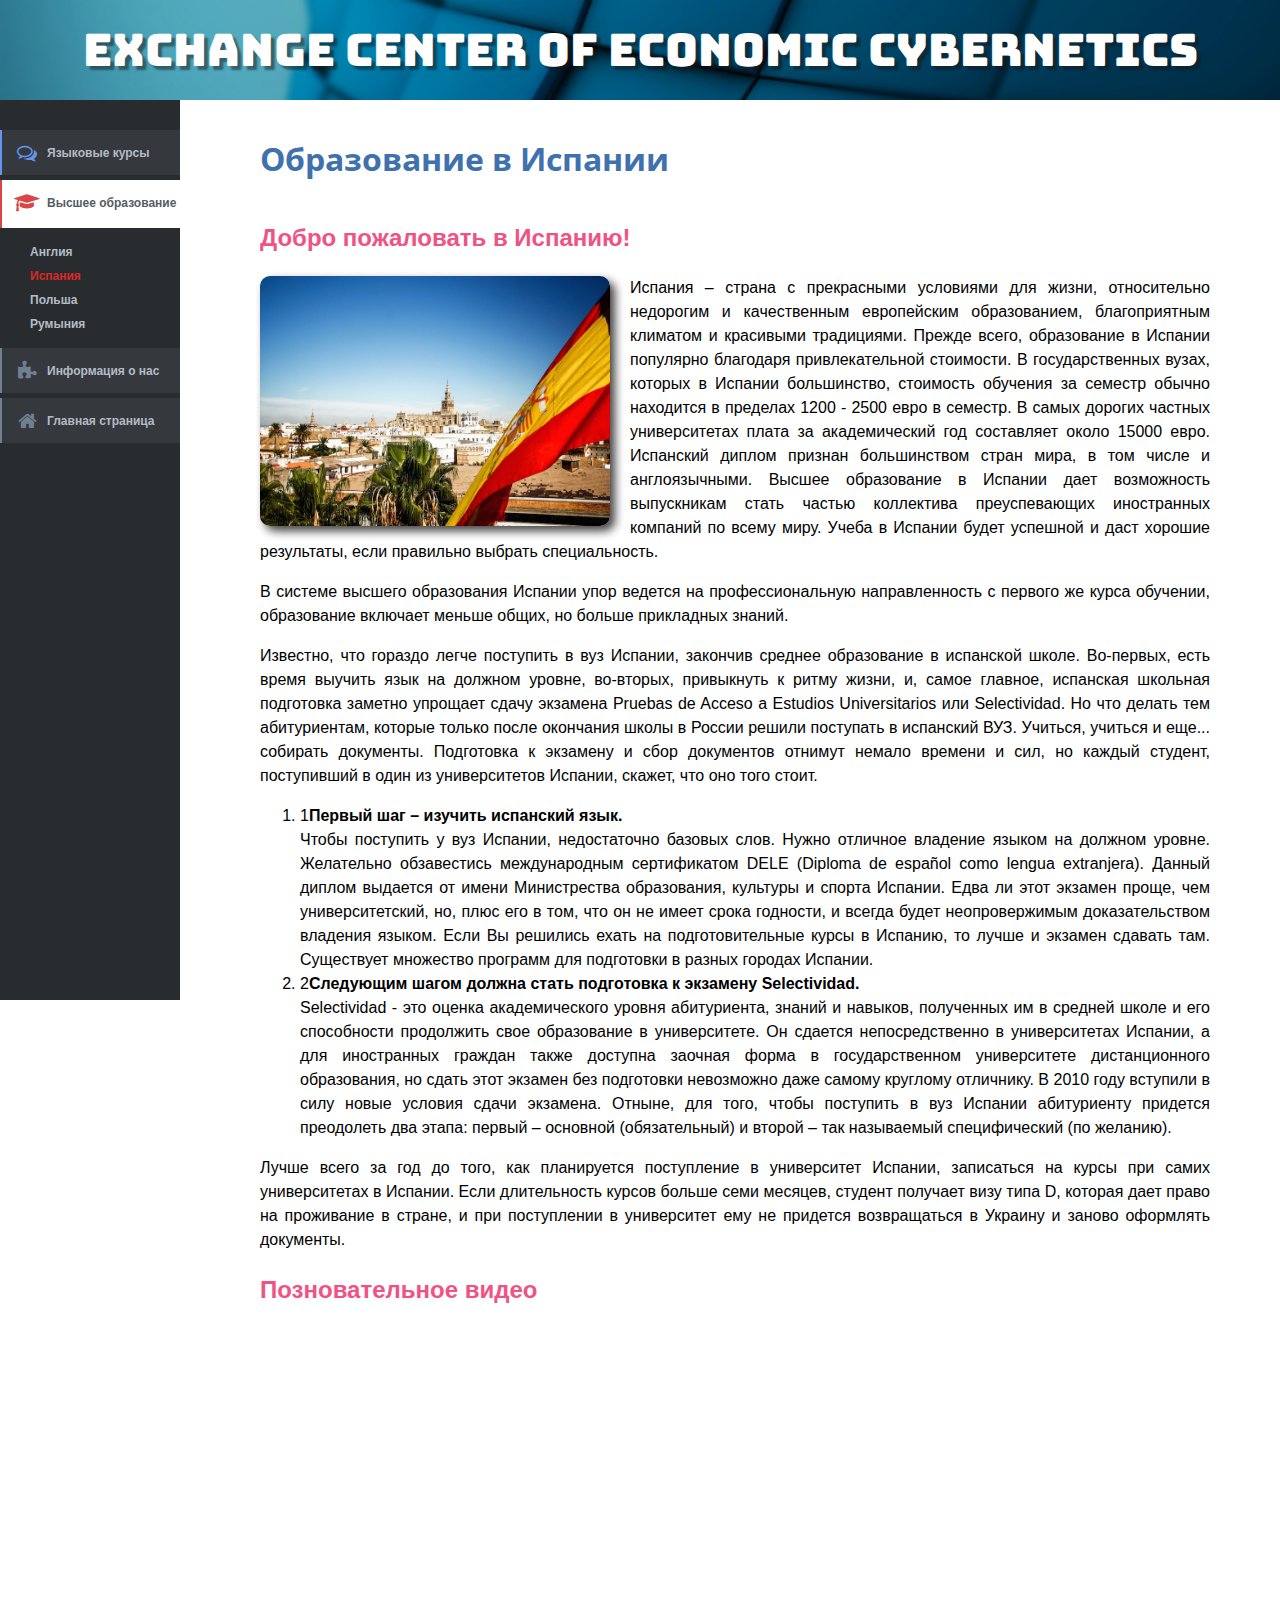
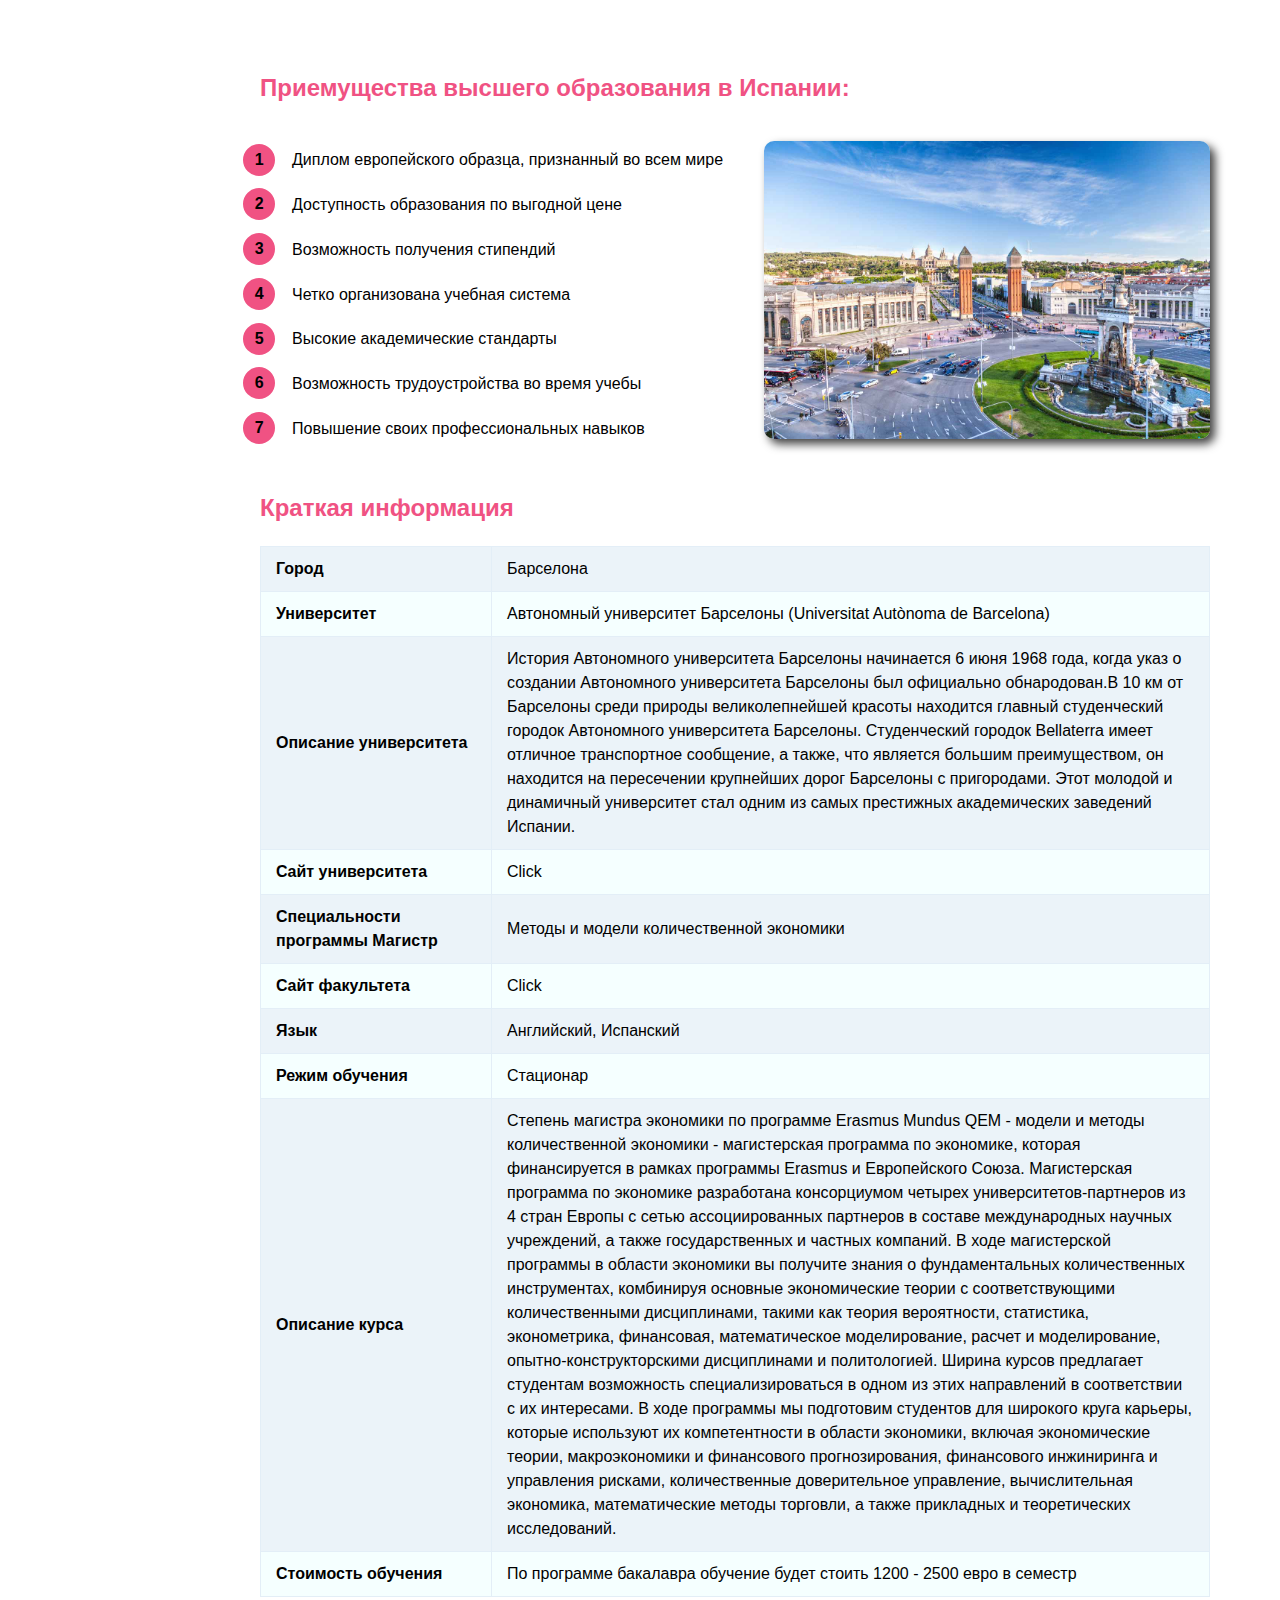
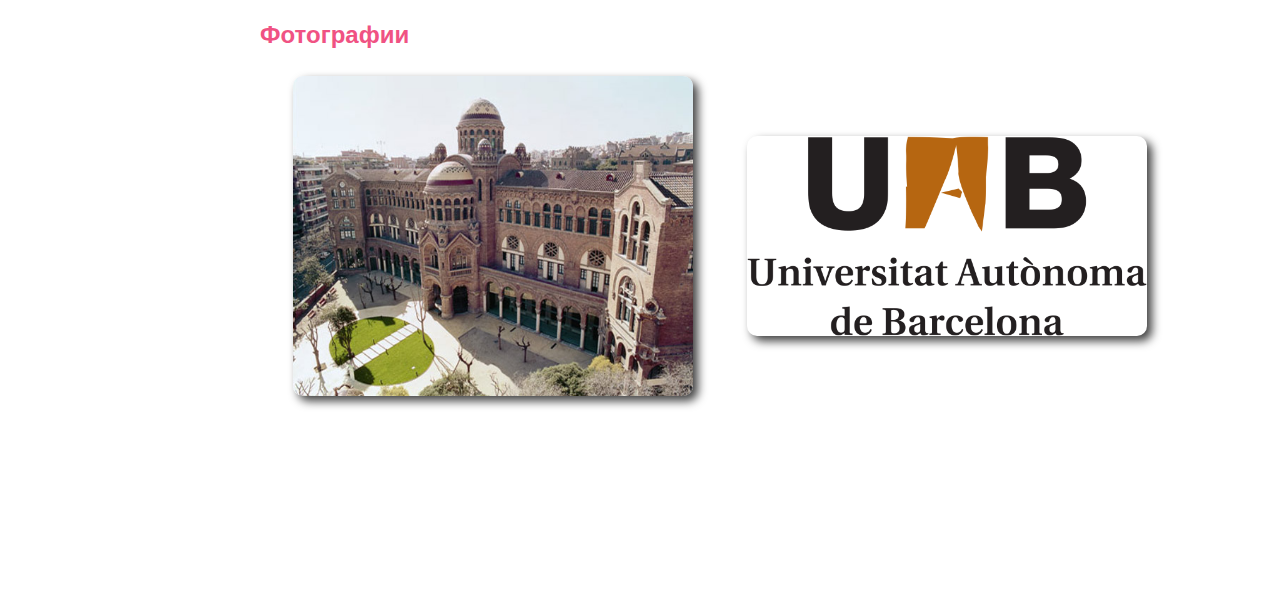
==== spain.html @ bdb24c2c "Файлы сайта" ====
<!DOCTYPE html>
<html>

<head>
    <meta charset="utf-8">
    <meta http-equiv="X-UA-Compatible" content="IE=edge">
    <meta name="viewport" content="width=device-width, initial-scale=1">
    <title>Образование за границей для студентов-кибернетиков</title>
    <meta name="keywords" content="образование, экономическая кибернетика, студент, Европа, quantative methods of economics, языковые курсы, изучение языка">
    <meta name="description" content="Студенты специальности 'Экономическая кибернетика' могут выбрать университет для обужения в ведущих университетах Европы.">
    <link rel="stylesheet" href="assets/main.css">
    <link rel="stylesheet" href="//maxcdn.bootstrapcdn.com/font-awesome/4.7.0/css/font-awesome.min.css">
    <link href="//fonts.googleapis.com/css?family=Bungee|Cookie" rel="stylesheet">
    <link rel="icon" type="image/png" href="http://i.imgur.com/xoQFJlc.png" />
    <script src="//ajax.googleapis.com/ajax/libs/jquery/2.1.1/jquery.min.js"></script>
</head>

<body>
    <header>Exchange center of economic cybernetics</header>
    <aside class="sidebar-left-collapse">
        <div class="sidebar-links">
            <div class="link-blue">
                <a href="#"> <i class="fa fa-comments-o"></i>Языковые курсы </a>
                <ul class="sub-links">
                    <li class="color"><a href="eng.html">Англия</a></li>
                    <li class="color"><a href="spa.html">Испания</a></li>
                    <li class="color"><a href="pol.html">Польша</a></li>
                </ul>
            </div>
            <div class="link-red selected">
                <a href="#"> <i class="fa fa-graduation-cap"></i>Высшее образование </a>
                <ul class="sub-links">
                    <li class="color2"><a href="england.html">Англия</a></li>
                    <li class="selected2"><a href="spain.html">Испания</a></li>
                    <li class="color2"><a href="poland.html">Польша</a></li>
                    <li class="color2"><a href="romania.html">Румыния</a></li>
                </ul>
            </div>
            <div class="link-gray">
                <a href="#"> <i class="fa fa-puzzle-piece"></i>Информация о нас</a>
                <ul class="sub-links">
                    <li class="color3"><a href="company.html">О компании</a></li>
                    <li class="color3"><a href="contacts.html">Наши контакты</a></li>
                    <li class="color3"><a href="daria.html">Об авторе сайта</a></li>
                </ul>
            </div>
            <div class="link-gray">
                <a href="index.html"> <i class="fa fa-home"></i>Главная страница</a>
            </div>
        </div>
    </aside>
    <div class="main-content">
        <div class="menu">
            <h1><b>Образование в Испании</b></h1>
            <h2 align=left>Добро пожаловать в Испанию!</h2><img src="img/IMG115.jpg" title="Приветствуем в Испании!" alt="Тематический пейзаж Испании" width="350" height="250" class="leftimg">
            <p>Испания – страна с прекрасными условиями для жизни, относительно недорогим и качественным европейским образованием, благоприятным климатом и красивыми традициями. Прежде всего, образование в Испании популярно благодаря привлекательной стоимости. В государственных вузах, которых в Испании большинство, стоимость обучения за семестр обычно находится в пределах 1200 - 2500 евро в семестр. В самых дорогих частных университетах плата за академический год составляет около 15000 евро. Испанский диплом признан большинством стран мира, в том числе и англоязычными. Высшее образование в Испании дает возможность выпускникам стать частью коллектива преуспевающих иностранных компаний по всему миру. Учеба в Испании будет успешной и даст хорошие результаты, если правильно выбрать специальность.</p>
            <p>В системе высшего образования Испании упор ведется на профессиональную направленность с первого же курса обучении, образование включает меньше общих, но больше прикладных знаний.</p>
            <p>Известно, что гораздо легче поступить в вуз Испании, закончив среднее образование в испанской школе. Во-первых, есть время выучить язык на должном уровне, во-вторых, привыкнуть к ритму жизни, и, самое главное, испанская школьная подготовка заметно упрощает сдачу экзамена Pruebas de Acceso a Estudios Universitarios или Selectividad. Но что делать тем абитуриентам, которые только после окончания школы в России решили поступать в испанский ВУЗ. Учиться, учиться и еще... собирать документы. Подготовка к экзамену и сбор документов отнимут немало времени и сил, но каждый студент, поступивший в один из университетов Испании, скажет, что оно того стоит.</p>
            <ol>
                <li><span class="num">1</span><b>Первый шаг – изучить испанский язык.</b></li> Чтобы поступить у вуз Испании, недостаточно базовых слов. Нужно отличное владение языком на должном уровне. Желательно обзавестись международным сертификатом DELE (Diploma de español como lengua extranjera). Данный диплом выдается от имени Министрества образования, культуры и спорта Испании. Едва ли этот экзамен проще, чем университетский, но, плюс его в том, что он не имеет срока годности, и всегда будет неопровержимым доказательством владения языком. Если Вы решились ехать на подготовительные курсы в Испанию, то лучше и экзамен сдавать там. Существует множество программ для подготовки в разных городах Испании.
                <li><span class="num">2</span><b>Следующим шагом должна стать подготовка к экзамену Selectividad.</b></li> Selectividad - это оценка академического уровня абитуриента, знаний и навыков, полученных им в средней школе и его способности продолжить свое образование в университете. Он сдается непосредственно в университетах Испании, а для иностранных граждан также доступна заочная форма в государственном университете дистанционного образования, но сдать этот экзамен без подготовки невозможно даже самому круглому отличнику. В 2010 году вступили в силу новые условия сдачи экзамена. Отныне, для того, чтобы поступить в вуз Испании абитуриенту придется преодолеть два этапа: первый – основной (обязательный) и второй – так называемый специфический (по желанию). </ol>
            <p>Лучше всего за год до того, как планируется поступление в университет Испании, записаться на курсы при самих университетах в Испании. Если длительность курсов больше семи месяцев, студент получает визу типа D, которая дает право на проживание в стране, и при поступлении в университет ему не придется возвращаться в Украину и заново оформлять документы.</p>
            <h2 align=left>Позновательное видео</h2>
            <div align=center>
                <iframe width="560" height="315" src="https://www.youtube.com/embed/KXKf7CCfs3c" frameborder="0" allowfullscreen></iframe>
            </div>
            <h2 align=left>Приемущества высшего образования в Испании:</h2>
            <div style="display:inline-block; width:100%;">
                <div class="leftlist1">
                    <ol class="rounded">
                        <li><a href="#">Диплом европейского образца, признанный во всем мире</a></li>
                        <li><a href="#">Доступность образования по выгодной цене</a></li>
                        <li><a href="#">Возможность получения стипендий</a></li>
                        <li><a href="#">Четко организована учебная система</a></li>
                        <li><a href="#">Высокие академические стандарты</a></li>
                        <li><a href="#">Возможность трудоустройства во время учебы</a></li>
                        <li><a href="#">Повышение своих профессиональных навыков</a></li>
                    </ol>
                </div>
                <div> <img src="img/IMG12.jpg" alt="Барселона" title="Барселона" class="rightimg1"></div>
            </div>
            <h2 align=left>Краткая информация</h2>
            <table align="center" class="table_blur">
                <tr>
                    <td style="width:200px;"><b>Город</b></td>
                    <td>Барселона</td>
                </tr>
                <tr>
                    <td><b>Университет</b></td>
                    <td>Автономный университет Барселоны (Universitat Autònoma de Barcelona)</td>
                </tr>
                <tr>
                    <td><b>Описание университета</b></td>
                    <td>История Автономного университета Барселоны начинается 6 июня 1968 года, когда указ о создании Автономного университета Барселоны был официально обнародован.В 10 км от Барселоны среди природы великолепнейшей красоты находится главный студенческий городок Автономного университета Барселоны. Студенческий городок Bellaterra имеет отличное транспортное сообщение, а также, что является большим преимуществом, он находится на пересечении крупнейших дорог Барселоны с пригородами. Этот молодой и динамичный университет стал одним из самых престижных академических заведений Испании.</td>
                </tr>
                <tr>
                    <td><b>Cайт университета</b></td>
                    <td> <a href="http://www.uab.cat/web/universitat-autonoma-de-barcelona-1345467954774.html" target="_blank">Click</a></td>
                </tr>
                <tr>
                    <td><b>Специальности программы Магистр</b></td>
                    <td>Методы и модели количественной экономики</td>
                </tr>
                <tr>
                    <td><b>Cайт факультета</b></td>
                    <td> <a href="http://www.uab.cat/web/our-studies-1345669886950.html" target="_blank">Click</a></td>
                </tr>
                <tr>
                    <td><b>Язык</b></td>
                    <td>Английский, Испанский</td>
                </tr>
                <tr>
                    <td><b>Режим обучения</b></td>
                    <td>Стационар</td>
                </tr>
                <tr>
                    <td><b>Описание курса</b></td>
                    <td>Степень магистра экономики по программе Erasmus Mundus QEM - модели и методы количественной экономики - магистерская программа по экономике, которая финансируется в рамках программы Erasmus и Европейского Союза. Магистерская программа по экономике разработана консорциумом четырех университетов-партнеров из 4 стран Европы с сетью ассоциированных партнеров в составе международных научных учреждений, а также государственных и частных компаний. В ходе магистерской программы в области экономики вы получите знания о фундаментальных количественных инструментах, комбинируя основные экономические теории с соответствующими количественными дисциплинами, такими как теория вероятности, статистика, эконометрика, финансовая, математическое моделирование, расчет и моделирование, опытно-конструкторскими дисциплинами и политологией. Ширина курсов предлагает студентам возможность специализироваться в одном из этих направлений в соответствии с их интересами. В ходе программы мы подготовим студентов для широкого круга карьеры, которые используют их компетентности в области экономики, включая экономические теории, макроэкономики и финансового прогнозирования, финансового инжиниринга и управления рисками, количественные доверительное управление, вычислительная экономика, математические методы торговли, а также прикладных и теоретических исследований.</td>
                </tr>
                <tr>
                    <td><b>Стоимость обучения</b></td>
                    <td>По программе бакалавра обучение будет стоить 1200 - 2500 евро в семестр</td>
                </tr>
            </table>
            <h2 align=left>Фотографии</h2>
            <table border=0 align=center>
                <tr>
                    <td><img src="img/IMG11.jpg" width="400" height="320" class="rightimg"></td>
                    <td align=center width="500"><img src="img/IMG10.png" width="400" height="200"></td>
                </tr>
            </table>
        </div>
        <script src="up/js/easing.js" type="text/javascript"></script>
        <script src="up/js/jquery.ui.totop.js" type="text/javascript"></script>
        <script type="text/javascript">
            $(document).ready(function () {
                /* Javasсript uptotop*/
                $().UItoTop({
                    easingType: 'easeOutQuart'
                });
            });
        </script>
        <script>
            $(function () {
                /* Javasсript перелистывание меню*/
                var links = $('.sidebar-links > div');
                links.on('click', function () {
                    links.removeClass('selected');
                    $(this).addClass('selected');
                });
            });
        </script>
    </div>
</body>

</html>
---- assets/main.css ----
@import url('http://fonts.googleapis.com/css?family=Open+Sans:400,700');
html {
    background-color: #fff;
}

body {
    font: 14px/1.5 Arial, Helvetica, sans-serif;
    padding: 0;
    margin: 0;
}

.menu {
    text-align: justify;
    padding-top: 25px;
    margin-bottom: 200px;
}

.menu .arrow {
    opacity: 0.4;
}

.arrow.up,
.arrow.down {
    display: none;
    margin: 20px 0;
}

.menu h1 {
    margin-top: 0;
    font: normal 32px/1.5 'Open Sans', sans-serif;
    color: #3F71AE;
    padding-bottom: 16px;
}

.menu h2 {
    color: #F05283;
}

.menu h2 a {
    color: inherit;
    text-decoration: none;
    display: inline-block;
    border: 1px solid #F05283;
    padding: 10px 15px;
    border-radius: 3px;
    font: bold 14px/1 'Open Sans', sans-serif;
    text-transform: uppercase;
}

.menu h2 a:hover {
    background-color: #F05283;
    transition: 0.2s;
    color: #fff;
}

.menu ul {
    max-width: 600px;
    margin: 60px auto 0;
}

.menu ul a {
    text-decoration: none;
    color: #FFF;
    text-align: left;
    background-color: #B9C1CA;
    padding: 10px 16px;
    border-radius: 2px;
    opacity: 0.8;
    font-size: 16px;
    display: inline-block;
    margin: 4px;
    line-height: 1;
    outline: none;
    transition: 0.2s ease;
}

.menu ul li a.active {
    background-color: #66B650;
    pointer-events: none;
}

.menu ul li a:hover {
    opacity: 1;
}

.menu ul {
    list-style: none;
    padding: 0;
}

.menu ul li {
    display: inline-block;
}

@media (max-height:800px) {}

@media (max-width: 900px) {
    .menu {
        padding-top: 40px;
        margin-bottom: 80px;
    }
    .arrow.left,
    .arrow.right {
        display: none;
    }
    .arrow.up,
    .arrow.down {
        display: inline-block;
    }
}


/* -- Demo ads -- */

@media (max-width: 1200px) {
    #bsaHolder {
        display: none;
    }
}


/* -- Link to Tutorialzine -- */

.tz-link {
    text-decoration: none;
    color: #fff !important;
    font: bold 36px Arial, Helvetica, sans-serif !important;
}

.tz-link span {
    color: #da431c;
}


/* The main content */

.main-content {
    font-family: Arial, Helvetica, sans-serif;
    padding-top: 40px;
    font-size: medium;
    margin: 70px 70px 40px 260px;
}


/* Header */

header {
    height: 100px;
    background: url(images/IMG3.jpg) center top;
    background-repeat: no-repeat;
    background-size: cover;
    position: fixed;
    font-family: 'Bungee', cursive;
    font-size: 3.5vw;
    text-shadow: 4px 4px 2px rgba(23, 23, 23, 0.49);
    text-align: center;
    color: #fff;
    top: 0;
    width: 100%;
    line-height: 100px;
    z-index: 9999;
}


/* The left-collapsing sidebar */

.sidebar-left-collapse {
    font-family: Arial, Helvetica, sans-serif;
    position: fixed;
    top: 100px;
    left: 0;
    background-color: #292c2f;
    width: 180px;
    height: 100%;
}

.sidebar-left-collapse > a {
    display: block;
    text-decoration: none;
    font-family: Cookie, cursive;
    width: 122px;
    height: 122px;
    margin: 0 auto;
    text-align: center;
    color: #ffffff;
    font-size: 44px;
    font-weight: normal;
    line-height: 2.6;
    border-radius: 50%;
    background-color: #181a1b;
}

.sidebar-left-collapse .sidebar-links {
    margin: 30px auto;
}

.sidebar-links div > a {
    display: block;
    text-decoration: none;
    margin: 0 auto 5px auto;
    padding: 10px 0 10px 5px;
    background-color: #35393e;
    text-align: left;
    color: #b3bcc5;
    font-size: 12px;
    font-weight: bold;
    line-height: 2;
    border-left-width: 2px;
    border-left-style: solid;
}

.sidebar-links div.selected > a {
    background-color: #ffffff;
    color: #565d63;
    line-height: 2.3;
    margin: 0;
}

.sidebar-links div > a i.fa {
    position: relative;
    font-size: 20px;
    top: 3px;
    width: 40px;
    text-align: center;
}

.sidebar-links div ul.sub-links {
    max-height: 0;
    overflow: hidden;
    list-style: none;
    padding: 0 0 0 30px;
    color: #b3bcc5;
    font-size: 12px;
    font-weight: bold;
    line-height: 24px;
    margin: 0;
    transition: 0.4s;
}

.sidebar-links div.selected ul.sub-links {
    max-height: 150px;
    padding: 12px 0 12px 30px;
}

.sidebar-links div .sub-links a {
    text-decoration: none;
    color: #b3bcc5;
    display: block;
    text-align: left;
}


/* Link Colors */


/* Blue Заголовок */

.sidebar-links div.link-blue > a {
    border-color: #6495ED;
}


/* Blue Палочка */

.sidebar-links div.link-blue > a i.fa {
    color: #6495ED;
}


/* Blue Подзаголовок */

.sidebar-links div .sub-links .color:hover a {
    color: #6495ED;
}

.sidebar-links div .sub-links .selected a {
    color: #3a78e8;
}


/* Red Заголовок */

.sidebar-links div.link-red > a {
    border-color: #da4545;
}


/* Red Палочка */

.sidebar-links div.link-red > a i.fa {
    color: #da4545;
}


/* Red Подзаголовок */

.sidebar-links div .sub-links .color2:hover a {
    color: #da4545;
}

.sidebar-links div .sub-links .selected2 a {
    color: #db2929;
}


/* Gray Заголовок */

.sidebar-links div.link-gray> a {
    border-color: #708090;
}


/* Gray Палочка */

.sidebar-links div.link-gray> a i.fa {
    color: #708090;
}


/* Gray Подзаголовок */

.sidebar-links div .sub-links .color3:hover a {
    color: #708090;
}

.sidebar-links div .sub-links .selected3 a {
    color: #444d56;
}


/* Making the sidebar responsive */

@media (max-width: 800px) {
    .main-content {
        max-width: none;
        padding: 70px 20px;
        margin: 40px 0 40px;
    }
    .menu h1 {
        text-align: center;
    }
    .sidebar-left-collapse {
        width: auto;
        height: auto;
        position: relative;
        padding: 20px 0 0;
    }
    .sidebar-left-collapse .sidebar-links {
        text-align: center;
        margin: 0px auto 0;
    }
    .sidebar-links div {
        display: inline-block;
        width: 100px;
    }
    .sidebar-links div > a {
        text-align: center;
        margin: 0;
        padding: 10px 0;
        border-left: none;
        border-top-width: 2px;
        border-top-style: solid;
    }
    .sidebar-links div > a,
    .sidebar-links div.selected > a {
        line-height: 10px;
    }
    .sidebar-links div > a i.fa {
        display: block;
        margin: 0 auto 5px;
    }
    .sidebar-links div ul.sub-links {
        display: none;
    }
    .sidebar-links div.selected .sub-links {
        display: block;
        position: absolute;
        text-align: center;
        width: auto;
        left: 0;
        right: 0;
    }
    .sidebar-links div.selected .sub-links li {
        display: inline-block;
    }
    .sidebar-links div.selected .sub-links a {
        display: inline-block;
        margin-right: 20px;
        font-size: 13px;
        color: #748290;
    }
    .rightimg1 {
        float: right;
        margin: 30px 0px 0px 0px;
        width: 47%
    }
    .leftlist1 {
        float: left;
        margin: 0px 0px 0px 0px;
        width: 50%
    }
}


/* Smartphone version */

@media (max-width: 450px) {
    .main-content {
        padding: 90px 20px;
    }
    .sidebar-left-collapse {
        padding: 20px 0;
    }
    .sidebar-left-collapse .sidebar-links {
        text-align: center;
        margin: 20px auto 0;
        position: relative;
    }
    .sidebar-links div {
        display: block;
        width: 240px;
        margin: 0 auto 5px;
    }
    .sidebar-links div > a {
        text-align: left;
        padding: 10px 25px;
        vertical-align: middle;
        border-top: none;
        border-left-width: 2px;
        border-left-style: solid;
    }
    .sidebar-links div > a i.fa {
        display: inline-block;
        font-size: 20px;
        width: 20px;
        margin: 0 20px 0 0;
    }
    .sidebar-links div.selected .sub-links {
        bottom: -90px;
    }
    .rightimg1 {
        float: right;
        margin: 0px 0px 0px 0px;
        width: 100%
    }
    .leftlist1 {
        float: left;
        margin: 0px 0px 0px 0px;
        width: 100%
    }
}


/*	Removing margins and paddings from the body, so that
    the sidebar takes the full height of the page */

body {
    margin: 0;
    padding: 0;
}

.element-h1 {
    text-shadow: 0px 2px 7px rgba(0, 0, 0, 0.81);
    color: #14A0F7;
    font-size: 60px;
}


/*
|--------------------------------------------------------------------------
| UItoTop jQuery Plugin 
|--------------------------------------------------------------------------
*/

#toTop {
    display: none;
    text-decoration: none;
    position: fixed;
    bottom: 10px;
    right: 10px;
    overflow: hidden;
    width: 51px;
    height: 51px;
    border: none;
    text-indent: 100%;
    background: url(images/icon_top.png) no-repeat right top;
}

#toTopHover {
    background: url(images/icon_top.png) no-repeat right -51px;
    width: 51px;
    height: 51px;
    display: block;
    overflow: hidden;
    float: right;
    opacity: 0;
    -moz-opacity: 0;
    filter: alpha(opacity=0);
}

#toTop:active,
#toTop:focus {
    outline: none;
}


/* Оформление таблиц */

.table_blur {
    background: #f5ffff;
    border-collapse: collapse;
    text-align: left;
}

.table_blur th {
    border-top: 1px solid #777777;
    border-bottom: 1px solid #777777;
    box-shadow: inset 0 1px 0 #999999, inset 0 -1px 0 #999999;
    background: linear-gradient(#9595b6, #5a567f);
    color: white;
    padding: 10px 15px;
    position: relative;
}

.table_blur th:after {
    content: "";
    display: block;
    position: absolute;
    left: 0;
    top: 25%;
    height: 25%;
    width: 100%;
    background: linear-gradient(rgba(255, 255, 255, 0), rgba(255, 255, 255, .08));
}

.table_blur tr:nth-child(odd) {
    background: #ebf3f9;
}

.table_blur th:first-child {
    border-left: 1px solid #777777;
    border-bottom: 1px solid #777777;
    box-shadow: inset 1px 1px 0 #999999, inset 0 -1px 0 #999999;
}

.table_blur th:last-child {
    border-right: 1px solid #777777;
    border-bottom: 1px solid #777777;
    box-shadow: inset -1px 1px 0 #999999, inset 0 -1px 0 #999999;
}

.table_blur td {
    border: 1px solid #e3eef7;
    padding: 10px 15px;
    position: relative;
    transition: all 0.5s ease;
}

.table_blur tbody:hover td {
    color: transparent;
    text-shadow: 0 0 3px #a09f9d;
}

.table_blur tbody:hover tr:hover td {
    color: #444444;
    text-shadow: none;
}


/* Оформление списков */

.leftlist1 {
    float: left;
    margin: 0px 0px 0px 0px;
    width: 50%
}

.rounded {
    counter-reset: li;
    list-style: none;
    padding: 0;
}

.rounded a {
    position: relative;
    display: block;
    padding: .4em .4em .4em 2em;
    margin: .5em 0;
    background: #fff;
    color: #111;
    text-decoration: none;
    border-radius: .3em;
    transition: .3s ease-out;
}

.rounded a:hover {
    background: #E9E4E0;
}

.rounded a:hover:before {
    transform: rotate(360deg);
}

.rounded a:before {
    content: counter(li);
    counter-increment: li;
    position: absolute;
    left: -1.3em;
    top: 50%;
    margin-top: -1.3em;
    background: #F05283;
    height: 2em;
    width: 2em;
    line-height: 2em;
    border: .3em solid white;
    text-align: center;
    font-weight: bold;
    border-radius: 2em;
    transition: all .3s ease-out;
}


/* Оформление ссылок */

a:link,
a:visited {
    color: black;
    text-decoration: none;
}

a:hover {
    color: midnightblue;
    text-decoration: none;
}


/* Подпись к изображению */

.flexslider .slides p {
    display: block;
    position: absolute;
    left: 0;
    bottom: 0;
    padding: 0 5px;
    margin: 0;
    font-family: Helvetica, Arial, sans-serif;
    font-size: 12px;
    font-weight: bold;
    text-transform: uppercase;
    line-height: 20px;
    color: white;
    background-color: #222222;
    background: rgba(0, 0, 0, .9);
    -webkit-border-radius: 2px;
    -moz-border-radius: 2px;
    border-radius: 2px;
}

/* Оформление картинок */

img {
    -webkit-box-shadow: 5px 5px 10px 0px rgba(0, 0, 0, 0.75);
    -moz-box-shadow: 5px 5px 10px 0px rgba(0, 0, 0, 0.75);
    box-shadow: 5px 5px 10px 0px rgba(0, 0, 0, 0.75);
    border-radius: 10px 10px 10px 10px;
    -moz-border-radius: 10px 10px 10px 10px;
    -webkit-border-radius: 10px 10px 10px 10px;
    border: 0px solid #000000;
}

.leftimg {
    float: left;
    margin: 0px 20px 0px 0px;
}

.rightimg {
    float: right;
    margin: 0px 0px 7px 20px;
}

.rightimg1 {
    float: right;
    margin: 15px 0px 0px 0px;
    width: 47%
}
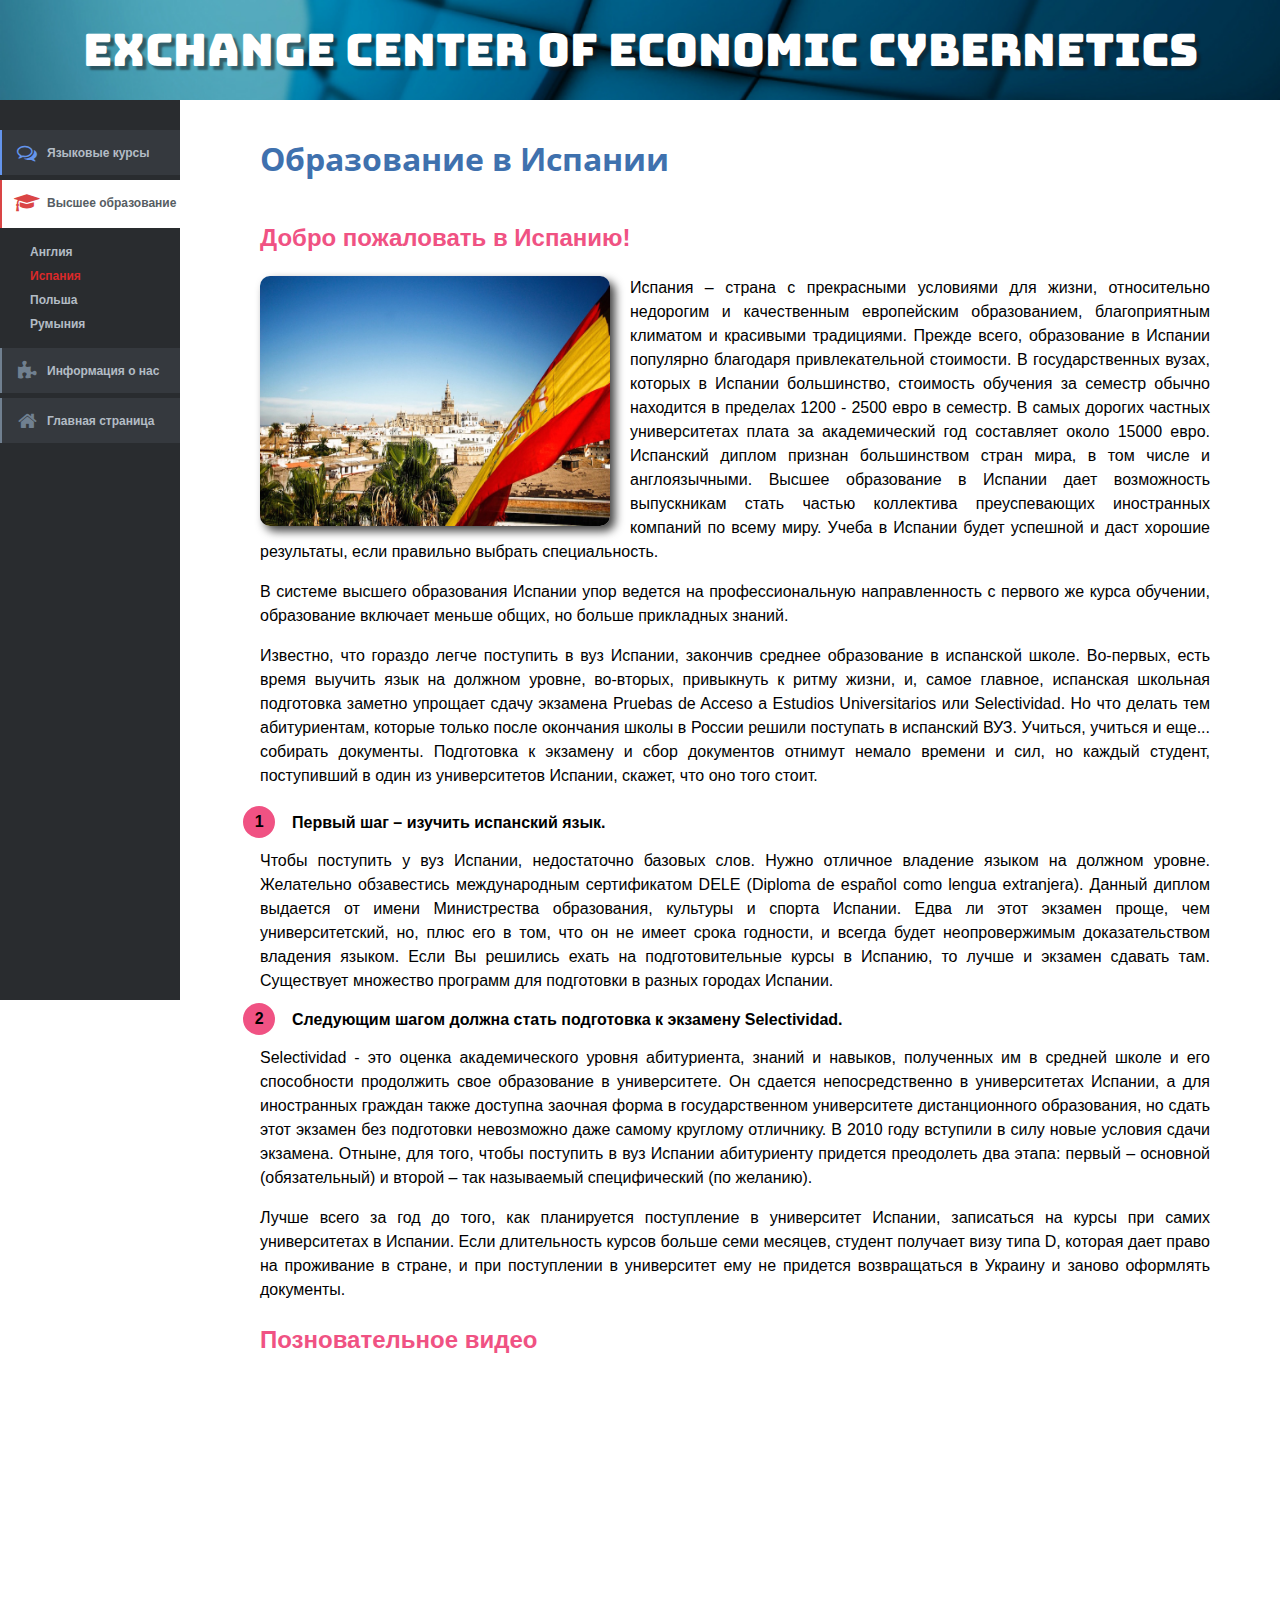
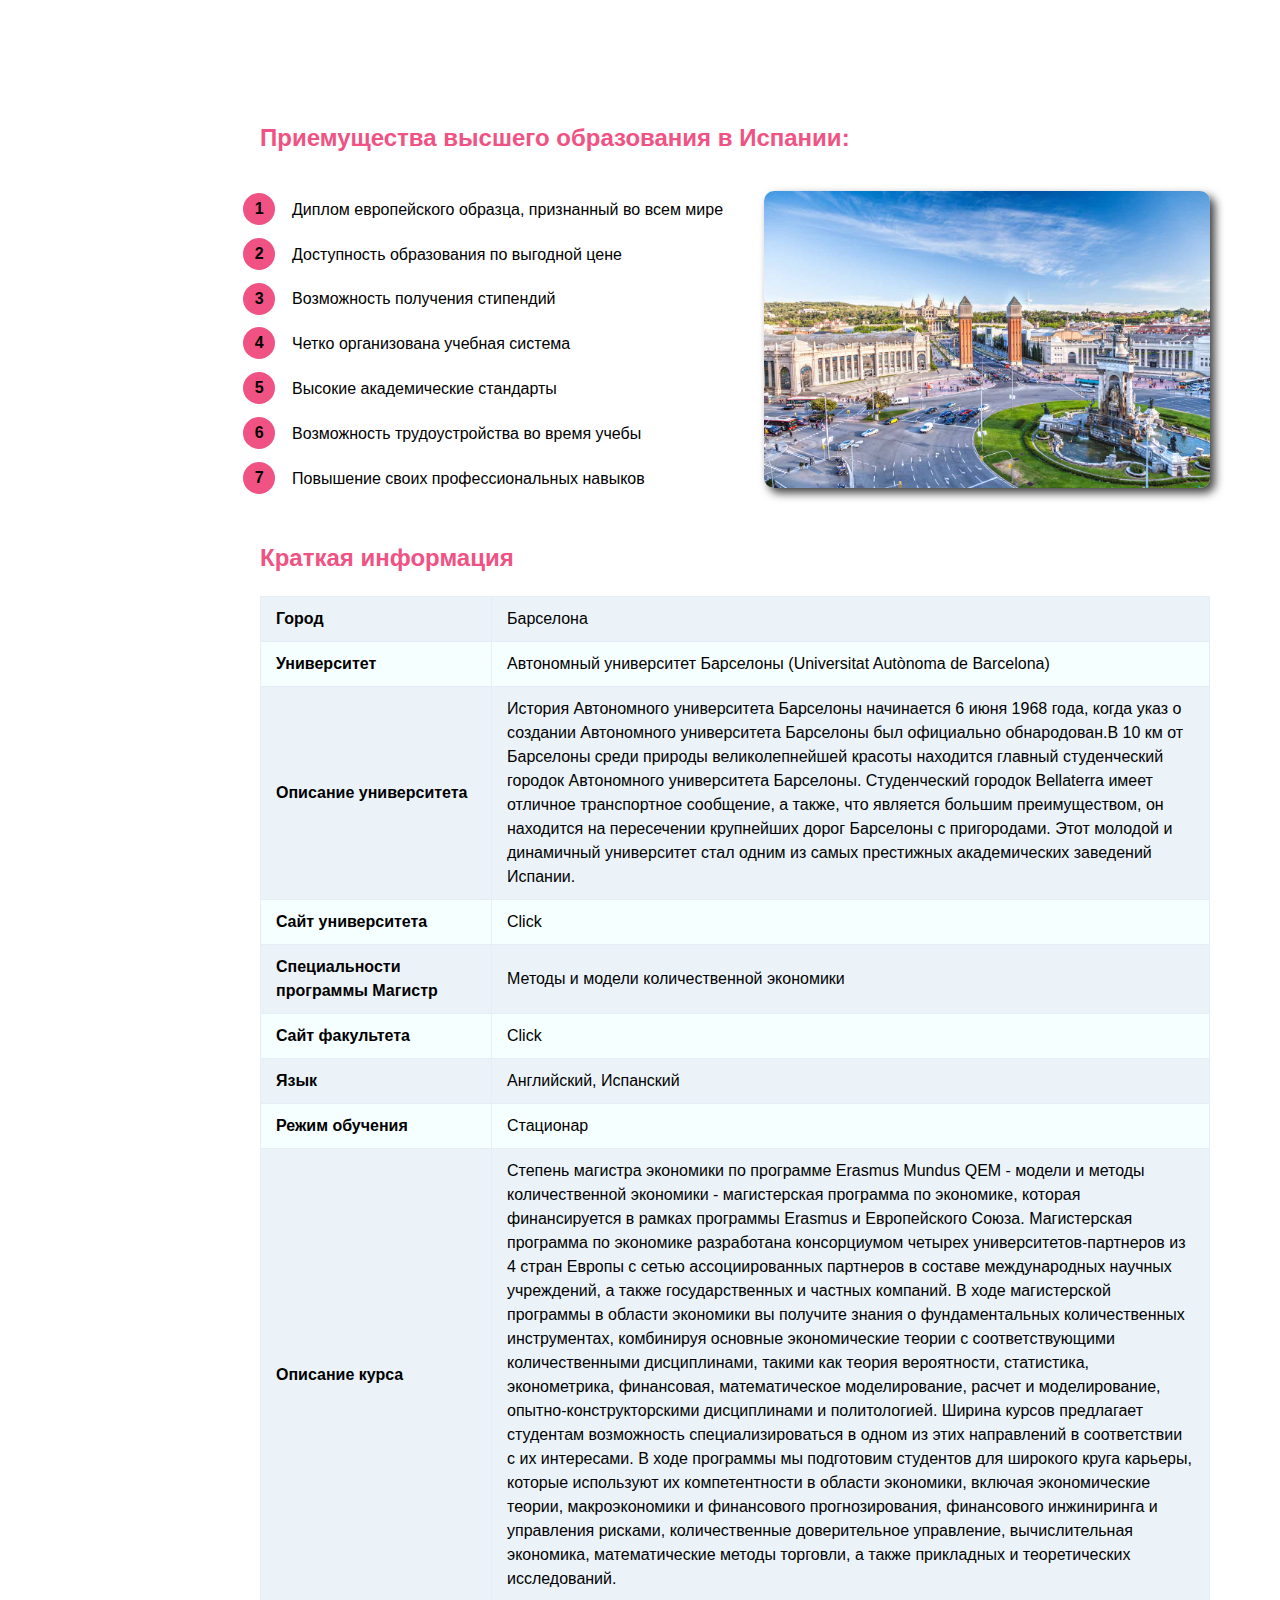
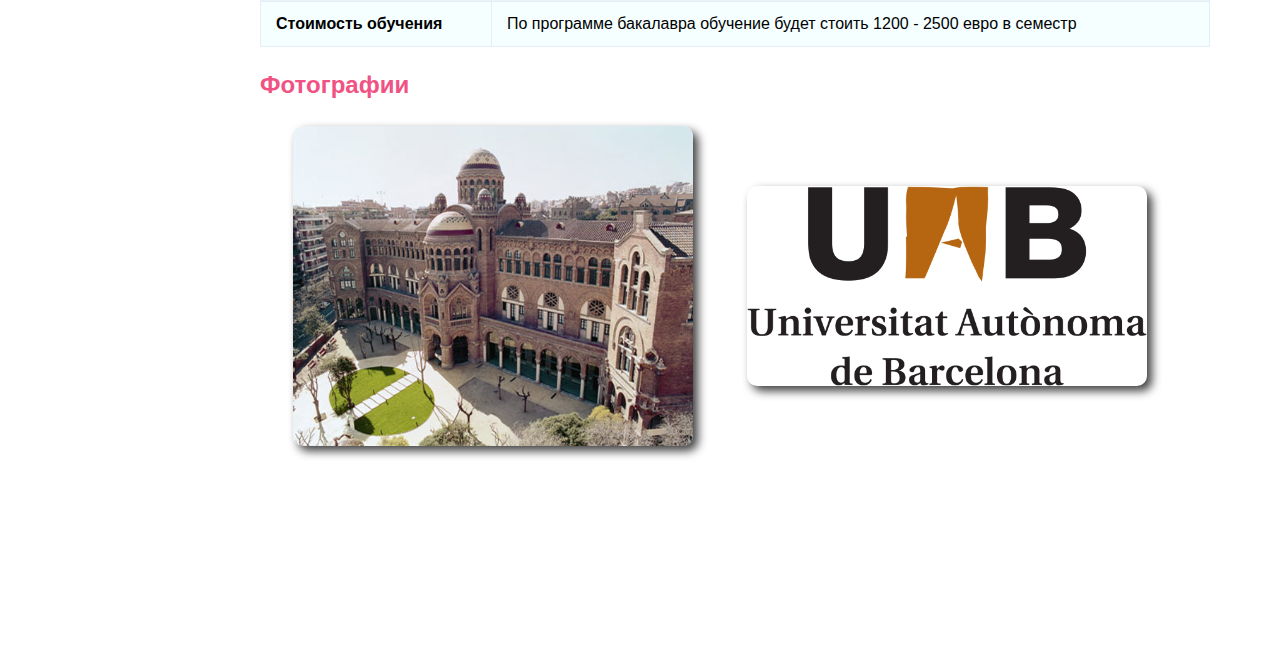
==== commit 4f566100: "Update spain.html" ====
--- a/spain.html
+++ b/spain.html
@@ -56,9 +56,9 @@
             <p>Испания – страна с прекрасными условиями для жизни, относительно недорогим и качественным европейским образованием, благоприятным климатом и красивыми традициями. Прежде всего, образование в Испании популярно благодаря привлекательной стоимости. В государственных вузах, которых в Испании большинство, стоимость обучения за семестр обычно находится в пределах 1200 - 2500 евро в семестр. В самых дорогих частных университетах плата за академический год составляет около 15000 евро. Испанский диплом признан большинством стран мира, в том числе и англоязычными. Высшее образование в Испании дает возможность выпускникам стать частью коллектива преуспевающих иностранных компаний по всему миру. Учеба в Испании будет успешной и даст хорошие результаты, если правильно выбрать специальность.</p>
             <p>В системе высшего образования Испании упор ведется на профессиональную направленность с первого же курса обучении, образование включает меньше общих, но больше прикладных знаний.</p>
             <p>Известно, что гораздо легче поступить в вуз Испании, закончив среднее образование в испанской школе. Во-первых, есть время выучить язык на должном уровне, во-вторых, привыкнуть к ритму жизни, и, самое главное, испанская школьная подготовка заметно упрощает сдачу экзамена Pruebas de Acceso a Estudios Universitarios или Selectividad. Но что делать тем абитуриентам, которые только после окончания школы в России решили поступать в испанский ВУЗ. Учиться, учиться и еще... собирать документы. Подготовка к экзамену и сбор документов отнимут немало времени и сил, но каждый студент, поступивший в один из университетов Испании, скажет, что оно того стоит.</p>
-            <ol>
-                <li><span class="num">1</span><b>Первый шаг – изучить испанский язык.</b></li> Чтобы поступить у вуз Испании, недостаточно базовых слов. Нужно отличное владение языком на должном уровне. Желательно обзавестись международным сертификатом DELE (Diploma de español como lengua extranjera). Данный диплом выдается от имени Министрества образования, культуры и спорта Испании. Едва ли этот экзамен проще, чем университетский, но, плюс его в том, что он не имеет срока годности, и всегда будет неопровержимым доказательством владения языком. Если Вы решились ехать на подготовительные курсы в Испанию, то лучше и экзамен сдавать там. Существует множество программ для подготовки в разных городах Испании.
-                <li><span class="num">2</span><b>Следующим шагом должна стать подготовка к экзамену Selectividad.</b></li> Selectividad - это оценка академического уровня абитуриента, знаний и навыков, полученных им в средней школе и его способности продолжить свое образование в университете. Он сдается непосредственно в университетах Испании, а для иностранных граждан также доступна заочная форма в государственном университете дистанционного образования, но сдать этот экзамен без подготовки невозможно даже самому круглому отличнику. В 2010 году вступили в силу новые условия сдачи экзамена. Отныне, для того, чтобы поступить в вуз Испании абитуриенту придется преодолеть два этапа: первый – основной (обязательный) и второй – так называемый специфический (по желанию). </ol>
+            <ol class="rounded">
+                <li><a href="#"><b>Первый шаг – изучить испанский язык.</b></a></li> Чтобы поступить у вуз Испании, недостаточно базовых слов. Нужно отличное владение языком на должном уровне. Желательно обзавестись международным сертификатом DELE (Diploma de español como lengua extranjera). Данный диплом выдается от имени Министрества образования, культуры и спорта Испании. Едва ли этот экзамен проще, чем университетский, но, плюс его в том, что он не имеет срока годности, и всегда будет неопровержимым доказательством владения языком. Если Вы решились ехать на подготовительные курсы в Испанию, то лучше и экзамен сдавать там. Существует множество программ для подготовки в разных городах Испании.
+               <li><a href="#"><b>Следующим шагом должна стать подготовка к экзамену Selectividad.</b></a></li> Selectividad - это оценка академического уровня абитуриента, знаний и навыков, полученных им в средней школе и его способности продолжить свое образование в университете. Он сдается непосредственно в университетах Испании, а для иностранных граждан также доступна заочная форма в государственном университете дистанционного образования, но сдать этот экзамен без подготовки невозможно даже самому круглому отличнику. В 2010 году вступили в силу новые условия сдачи экзамена. Отныне, для того, чтобы поступить в вуз Испании абитуриенту придется преодолеть два этапа: первый – основной (обязательный) и второй – так называемый специфический (по желанию). </ol>
             <p>Лучше всего за год до того, как планируется поступление в университет Испании, записаться на курсы при самих университетах в Испании. Если длительность курсов больше семи месяцев, студент получает визу типа D, которая дает право на проживание в стране, и при поступлении в университет ему не придется возвращаться в Украину и заново оформлять документы.</p>
             <h2 align=left>Позновательное видео</h2>
             <div align=center>
@@ -153,4 +153,4 @@
     </div>
 </body>
 
-</html>+</html>
